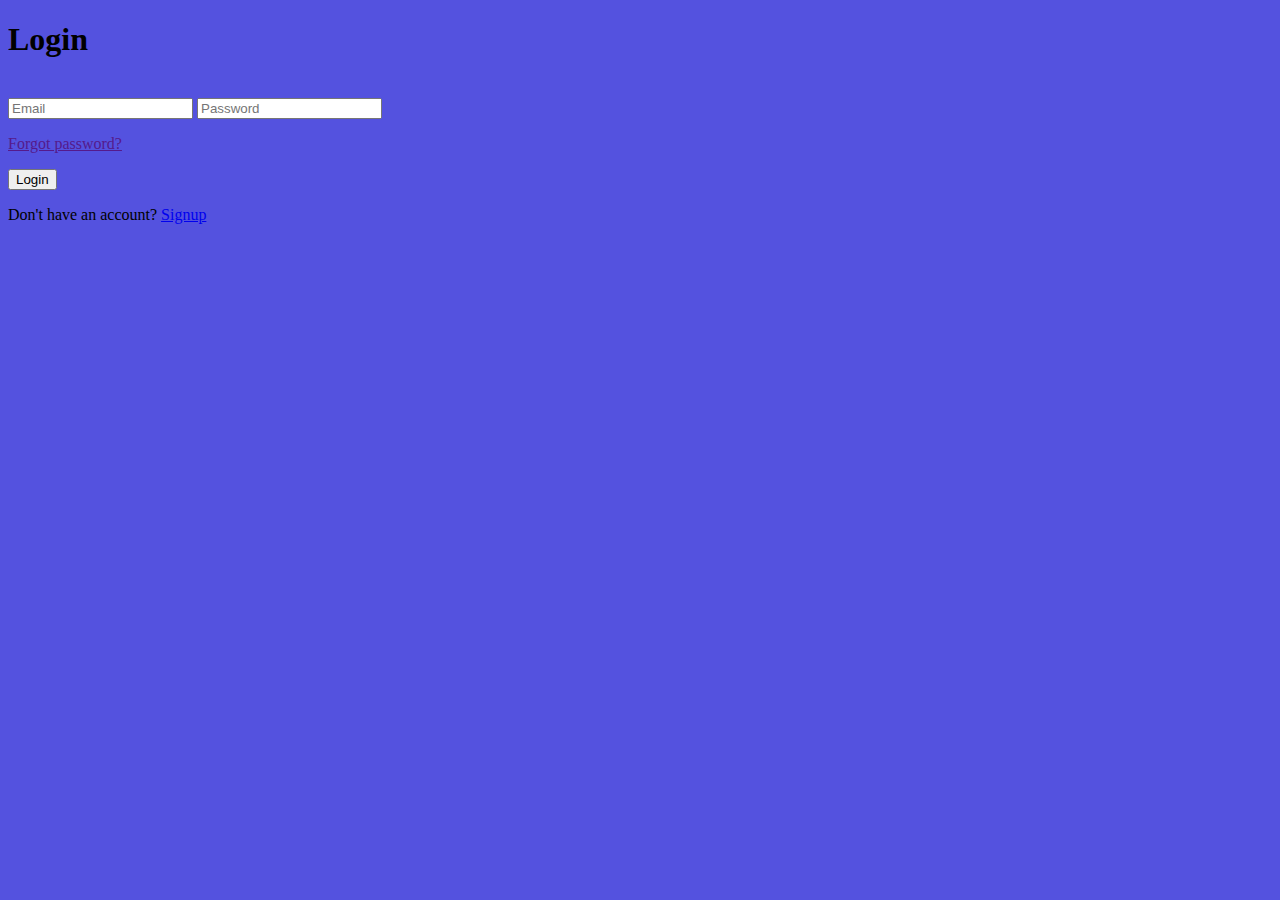
==== login.html @ 6638912d "initial commit" ====
<!DOCTYPE html>
<html lang="en">
<head>
    <meta charset="UTF-8">
    <meta name="viewport" content="width=device-width, initial-scale=1.0">
    <title>Login - STANCER</title>
    <link rel="stylesheet" href="css/style.css">
</head>
<body style="background-color: rgb(84, 82, 223);">
    <div class="creds">
        
        <h1>Login</h1>
        <br>
         <input type="email" placeholder="Email">
        <input type="password" placeholder="Password">
        <p id="signupwaala">
            <a href="">Forgot password?
            </a>
         </p>
         <button id="signup">
            Login
         </button>
         <p id="signupwaala">
            Don't have an account? <a href="signup.html">Signup</a>
         </p>
    </div>
</body>
</html>
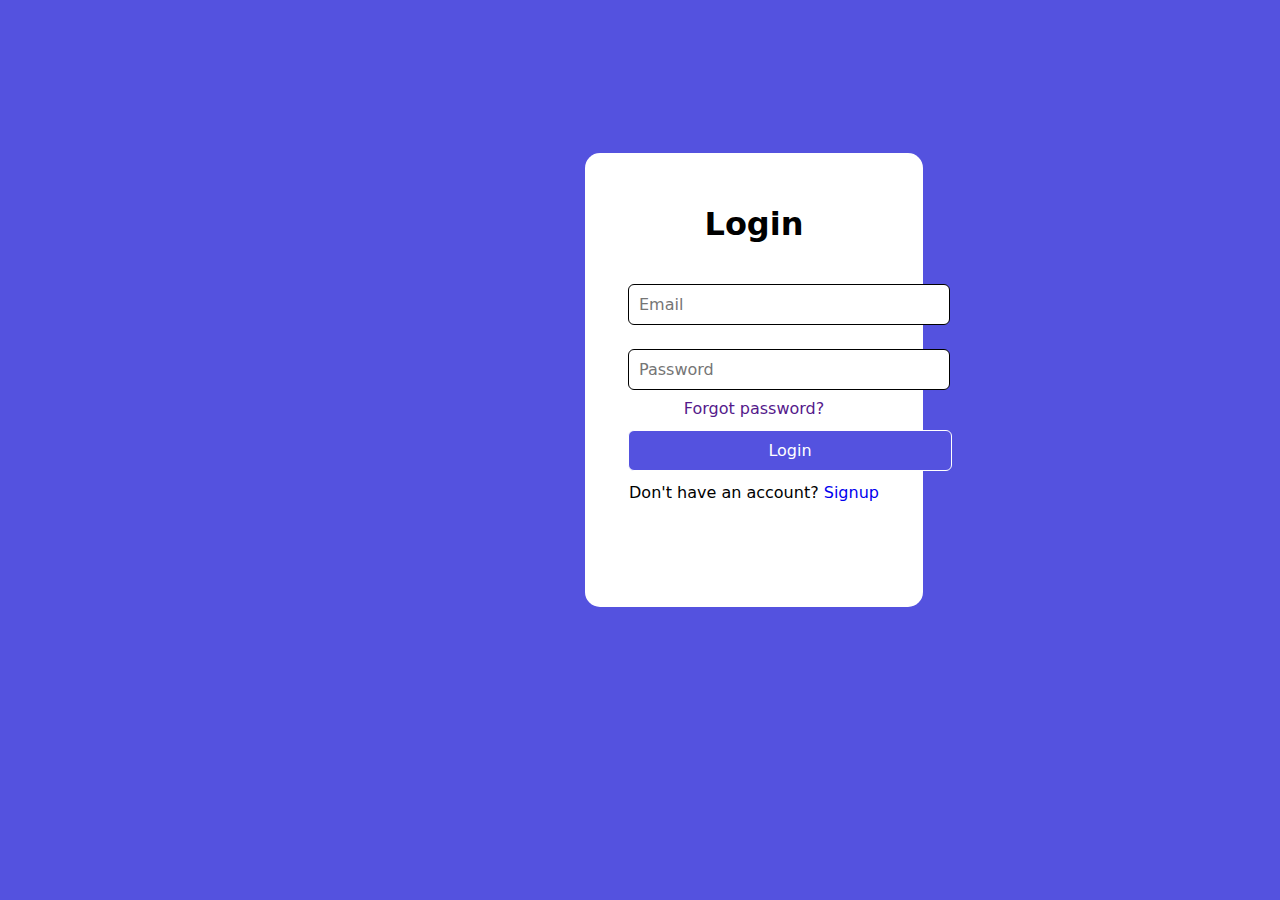
==== commit 0c9a3ed2: "css file location change" ====
--- a/login.html
+++ b/login.html
@@ -4,7 +4,7 @@
     <meta charset="UTF-8">
     <meta name="viewport" content="width=device-width, initial-scale=1.0">
     <title>Login - STANCER</title>
-    <link rel="stylesheet" href="css/style.css">
+    <link rel="stylesheet" href="style.css">
 </head>
 <body style="background-color: rgb(84, 82, 223);">
     <div class="creds">
--- a/style.css
+++ b/style.css
@@ -0,0 +1,444 @@
+/* CSS Reset */
+* {
+    margin: 0;
+    padding: 0;
+}
+
+/* CSSS Variables */
+:root {
+    --navbar-height: 50px;
+}
+
+/* Navigation bar */
+#navbar {
+    display: flex;
+    height: 30px;
+    align-items: center;
+    justify-content: center;
+    position: relative;
+    top: -49px;
+}
+
+/* Navigation bar: Logo and Image */
+#logo {
+    margin: 34px 45px;
+}
+
+#logo img {
+    height: 50px;
+    margin: 34px 45px;
+}
+
+/* Navigation bar: List Styling */
+#navbar ul {
+    display: flex;
+    font-family: 'Raleway', sans-serif;
+}
+
+#navbar::before {
+    content: "";
+    position: absolute;
+    height: 80%;
+    width: 100%;
+    z-index: -1;
+    opacity: .3;
+}
+
+#navbar ul li {
+    /* color: black; */
+    list-style: none;
+    font-size: 1.2rem;
+    margin: 5px 5px;
+    padding: 5px 45px;
+}
+
+#navbar ul li a {
+    color: white;
+    display: block;
+    padding: 3px 22px;
+    border-radius: 10px;
+    text-decoration: none;
+    transition: all 0.3s ease-in-out;
+}
+
+#navbar ul li a:hover {
+    color: rgb(255, 255, 255);
+    background-color: rgb(58, 58, 57);
+    opacity: 0.8;
+    /* background-color: white; */
+    transform: translate(2px, 3px);
+    /* font-size: large; */
+}
+
+/* Home section */
+#home {
+    display: flex;
+    flex-direction: column;
+    padding: 4px 200px;
+    justify-content: center;
+    align-items: center;
+    height: 570px;
+}
+
+#home::before {
+    content: "";
+    top: 0px;
+    left: 0px;
+    position: absolute;
+    height: 700px;
+    width: 100%;
+    z-index: -1;
+    opacity: 0.9;
+    background: url(../useit.jpg) no-repeat center center/cover;
+}
+
+section {
+    margin: -70px 20px;
+    padding: 20px 20px;
+}
+
+#home p {
+    font-family: 'Raleway', sans-serif;
+    color: rgb(255, 255, 255);
+    text-align: center;
+    font-size: 1.5rem;
+}
+
+#home h2 {
+    color: rgb(255, 255, 255);
+    text-align: center;
+}
+/* Collection Section */
+#collection{
+    margin: 34px;
+    display: flex;
+    font-family: system-ui, -apple-system, BlinkMacSystemFont, 'Segoe UI', Roboto, Oxygen, Ubuntu, Cantarell, 'Open Sans', 'Helvetica Neue', sans-serif;
+}
+#collection .box{
+    border: 2px solid rgb(0, 0, 0);
+    padding: 34px;
+    margin: 3px 6px;
+    border-radius: 15px;
+    background-color: rgb(212, 188, 198);
+    padding-bottom: 2px;
+    padding-left: 2px;
+    padding-right: 2px;
+}
+#collection .box img{
+   height: 200px;
+   margin: auto;
+   padding: 20px 20px;
+   display: block;
+   transition: all 0.4s ease-in-out;
+
+   /* box-shadow: 3px 3px 20px 2px rgb(36, 39, 35); */
+}
+#collection .box:hover{
+    background-color: white;
+}
+#collection .box img:hover{
+    box-shadow: 3px 3px 20px 2px rgb(36, 39, 35);
+    cursor: pointer;
+}
+#collection .box p{
+    font-family: 'Gill Sans', 'Gill Sans MT', Calibri, 'Trebuchet MS', sans-serif;
+}
+/* Sign Up section */
+#contact{
+    position: relative;
+}
+#contact::before{
+    content: "";
+    position: absolute;
+    width: 100%;
+    height: 100%;
+    z-index: -1;
+    opacity: 0.7;
+    background: url(../womenbg.jpg) no-repeat center center/cover;
+}
+#contacct-box form{
+    width: 40%;
+
+}
+#contacct-box{
+    display: flex;
+    justify-content: center;
+    align-items: center;
+    padding-bottom: 34px;
+}
+#contact-box input, #contact-box textarea{
+    width: 100%;
+    padding: 0.5rem;
+}
+/* Utility Class */
+.h-secondary {
+    font-size: 2.3rem;
+    padding: 12px;
+}
+.h-primary {
+    font-size: 6.2rem;
+    padding: 145px 60px;
+    margin: 46px 225px;
+    height: 81px;
+    width: 1000px;
+}
+.help{
+    display: inline-block;
+    position: fixed;
+    right: -3px;
+    bottom: 50px;
+}
+.help button{
+    background-color:rgb(21, 56, 51);
+    width: 210px;
+    height: 35px;
+    justify-content: center;
+    border-radius: 25px;
+    text-align: center;
+    font-size: 20px;
+    margin: 0px 20px;
+    color: white;
+    border: none;
+    /* border: 2px solid black; */
+    transition: all 0.4s ease-in-out;
+
+}
+.help button:hover{
+    cursor: pointer;
+    /* border: 2px solid black; */
+    background-color: rgb(12, 207, 198);
+    color: rgb(0, 0, 0);
+}
+.help1{
+    display: inline-block;
+    position: fixed;
+    right: -3px;
+    bottom: 10px;
+}
+.help1 button{
+    background-color:rgb(255, 255, 255);
+    width: 210px;
+    height: 35px;
+    justify-content: center;
+    border-radius: 25px;
+    text-align: center;
+    font-size: 20px;
+    margin: 0px 20px;
+    color: rgb(0, 0, 0);
+    border: 1px solid black;
+    transition: all 0.4s ease-in-out;
+
+}
+.help1 button:hover{
+    cursor: pointer;
+    border: none;
+    background-color: rgb(12, 207, 198);
+}
+footer{
+    background-color: black;
+    color: white;
+    padding: 9px 18px;
+    position: relative;
+    bottom: -400px;
+    width: 100%;
+    right: 40px;
+    z-index: -1;
+    font-size: small;
+    font-family: 'Segoe UI', Tahoma, Geneva, Verdana, sans-serif;
+}
+/* Charity program */
+#client-section{
+    margin: 40px 20px;
+    padding: 30px 20px;
+    /* position: relative; */
+    height: 550px;
+}
+#clients{
+    display: flex;
+    justify-content: center;
+    align-items: center;
+    /* flex-direction: column; */
+    flex-wrap: wrap;
+}
+.client-item{
+    padding: 20px;
+}
+#client-section::before{
+    content: "";
+    position: absolute;
+    background: url(../kids.jpg);
+    width: 95%;
+    height: 1000px;
+    z-index: -1;
+    opacity: 0.5;
+    margin: auto;
+    padding: 9px;
+    height: 960px;
+}
+#client-section p{
+    font-size: 35px;
+    /* height: 20px; */
+    text-align: center;
+    padding: 20px;
+    margin: 0px 240px;
+}
+#clients img{
+    height: 300px;
+    box-shadow: 4px 5px 20px 8px rgb(36, 39, 35);
+    /* TO TURN PHOTOS TO BnW */
+    /* -webkit-filter: grayscale(100%);
+    filter: grayscale(100%); */
+}
+.center{
+    text-align: center;
+}
+.chalbeycollection{
+    font-size: 5.0rem;
+    padding: 86px 40px;
+    margin: 80px 225px;
+    height: 20px;
+    width: 1000px;
+    text-align: center;
+    padding-bottom: 20px;
+}
+.chalbe {
+    font-size: 5.2rem;
+    padding: 50px 36px;
+    margin: 46px 225px;
+    height: 80px;
+    font-family: 'Raleway', sans-serif;
+    width: 1000px;
+    text-align: center;
+    text-shadow: 3px 3px 3px black;
+}
+.btn {
+    padding: 6px 25px;
+    border-radius: 30px;
+    /* border: 3px solid rgb(255, 255, 255); */
+    border: 0px;
+    width: 120px;
+    height: 40px;
+    background-color: rgb(196, 115, 23);
+    color: rgb(255, 255, 255);
+    font-size: medium;
+    margin: 0px 20px;
+    font-family: sans-serif;
+    /* opacity: 0.8; */
+
+    transition: all 0.2s ease-in-out;
+}
+
+.btn:hover {
+    cursor: pointer;
+    background-color: rgb(255, 255, 255);
+    color: rgb(196, 115, 23);
+    border: 0px;
+    /* opacity: 0.8; */
+    /* transform: translate(2px, 3px); */
+    font-size: large;
+}
+
+.box button{
+    margin: 25px 186px;
+    padding: 11px;
+    border: none;
+    background-color: rgb(255, 255, 255);
+    cursor: pointer;
+    text-align: center;
+    width: 100px;
+    color: black;
+    font-size: 15px;
+    border-radius: 5px;
+}
+.box button:hover{
+    background-color: rgb(0, 0, 0);
+    color: rgb(255, 255, 255);
+}
+
+/* Login */
+#login p{
+    font-size: larger;
+    /* font-family: 'Gill Sans', 'Gill Sans MT', Calibri, 'Trebuchet MS', sans-serif; */
+    color: rgb(255, 255, 255);
+    transition: all 0.1s ease-in-out;
+
+}
+#login p a{
+    color: rgb(255, 255, 255);
+    text-decoration: none;
+}
+#login p a:hover{
+    color: rgb(144, 157, 214);
+    /* font-size: larger; */
+
+}
+#login{
+    padding: 10px;
+}
+
+/* Signup page */
+
+.creds{
+    font-family: system-ui, -apple-system, BlinkMacSystemFont, 'Segoe UI', Roboto, Oxygen, Ubuntu, Cantarell, 'Open Sans', 'Helvetica Neue', sans-serif;;
+    display: flex;
+    /* width: 00px; */
+    flex-direction: column;
+    /* border: 2px solid rgb(84, 82, 223); */
+    height: 370px;
+    border-radius: 15px;
+    width: 21.25%;
+    margin: 153px 585px;
+    padding: 42px 33px;
+    z-index: 10;
+    background-color: white;
+}
+.creds h1{
+    text-align: center;
+    margin: 10px;
+    /* padding: -80px; */
+    /* justify-content: center; */
+}
+.creds p{
+    text-align: center;
+    font-size: medium;
+}
+.creds input{
+    font-size: medium;
+    color: black;
+    margin: 12px 10px;
+    padding: 10px 10px;
+    width: 300px;
+    border-radius: 6px;
+    border: 1px solid;
+    font-family: system-ui, -apple-system, BlinkMacSystemFont, 'Segoe UI', Roboto, Oxygen, Ubuntu, Cantarell, 'Open Sans', 'Helvetica Neue', sans-serif;
+}
+
+#signup{
+    /* border-radius: 10px; */
+    width: 324px;
+    color: black;
+    margin: 15px 10px;
+    padding: 10px 10px;
+    border-radius: 6px;
+    border: 1px solid;
+    cursor: pointer;
+    font-size: medium;
+    background-color: rgb(84, 82, 223);
+    font-family: system-ui, -apple-system, BlinkMacSystemFont, 'Segoe UI', Roboto, Oxygen, Ubuntu, Cantarell, 'Open Sans', 'Helvetica Neue', sans-serif;
+    color: white;
+    transition: all 0.2s ease-in-out;
+}
+#signup:hover{
+    background-color: rgb(54, 54, 182);
+}
+#signupwaala{
+    margin: -3px;
+}
+#signupwaala a{
+    text-decoration: none;
+    transition: all 0.1s ease-in-out;
+}
+#signupwaala a:hover{
+    color: rgb(111, 111, 180);
+}
+
